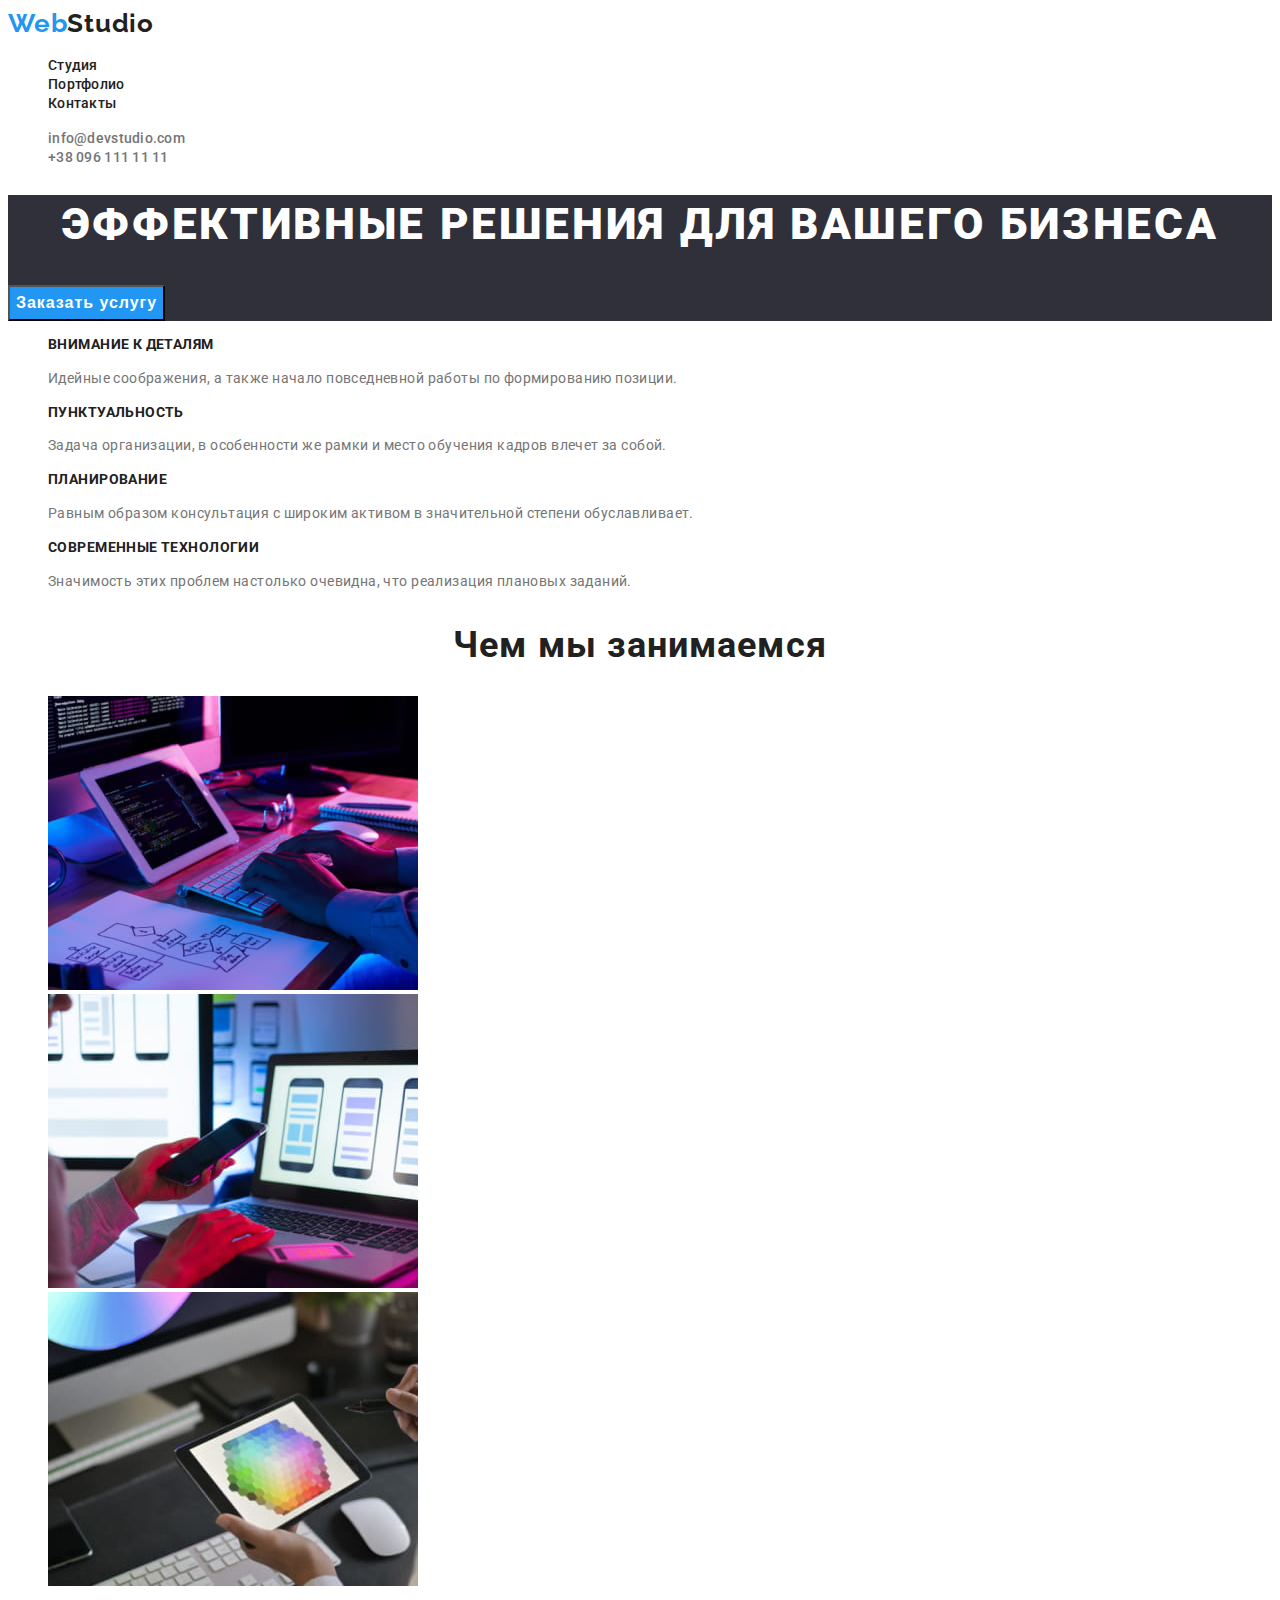
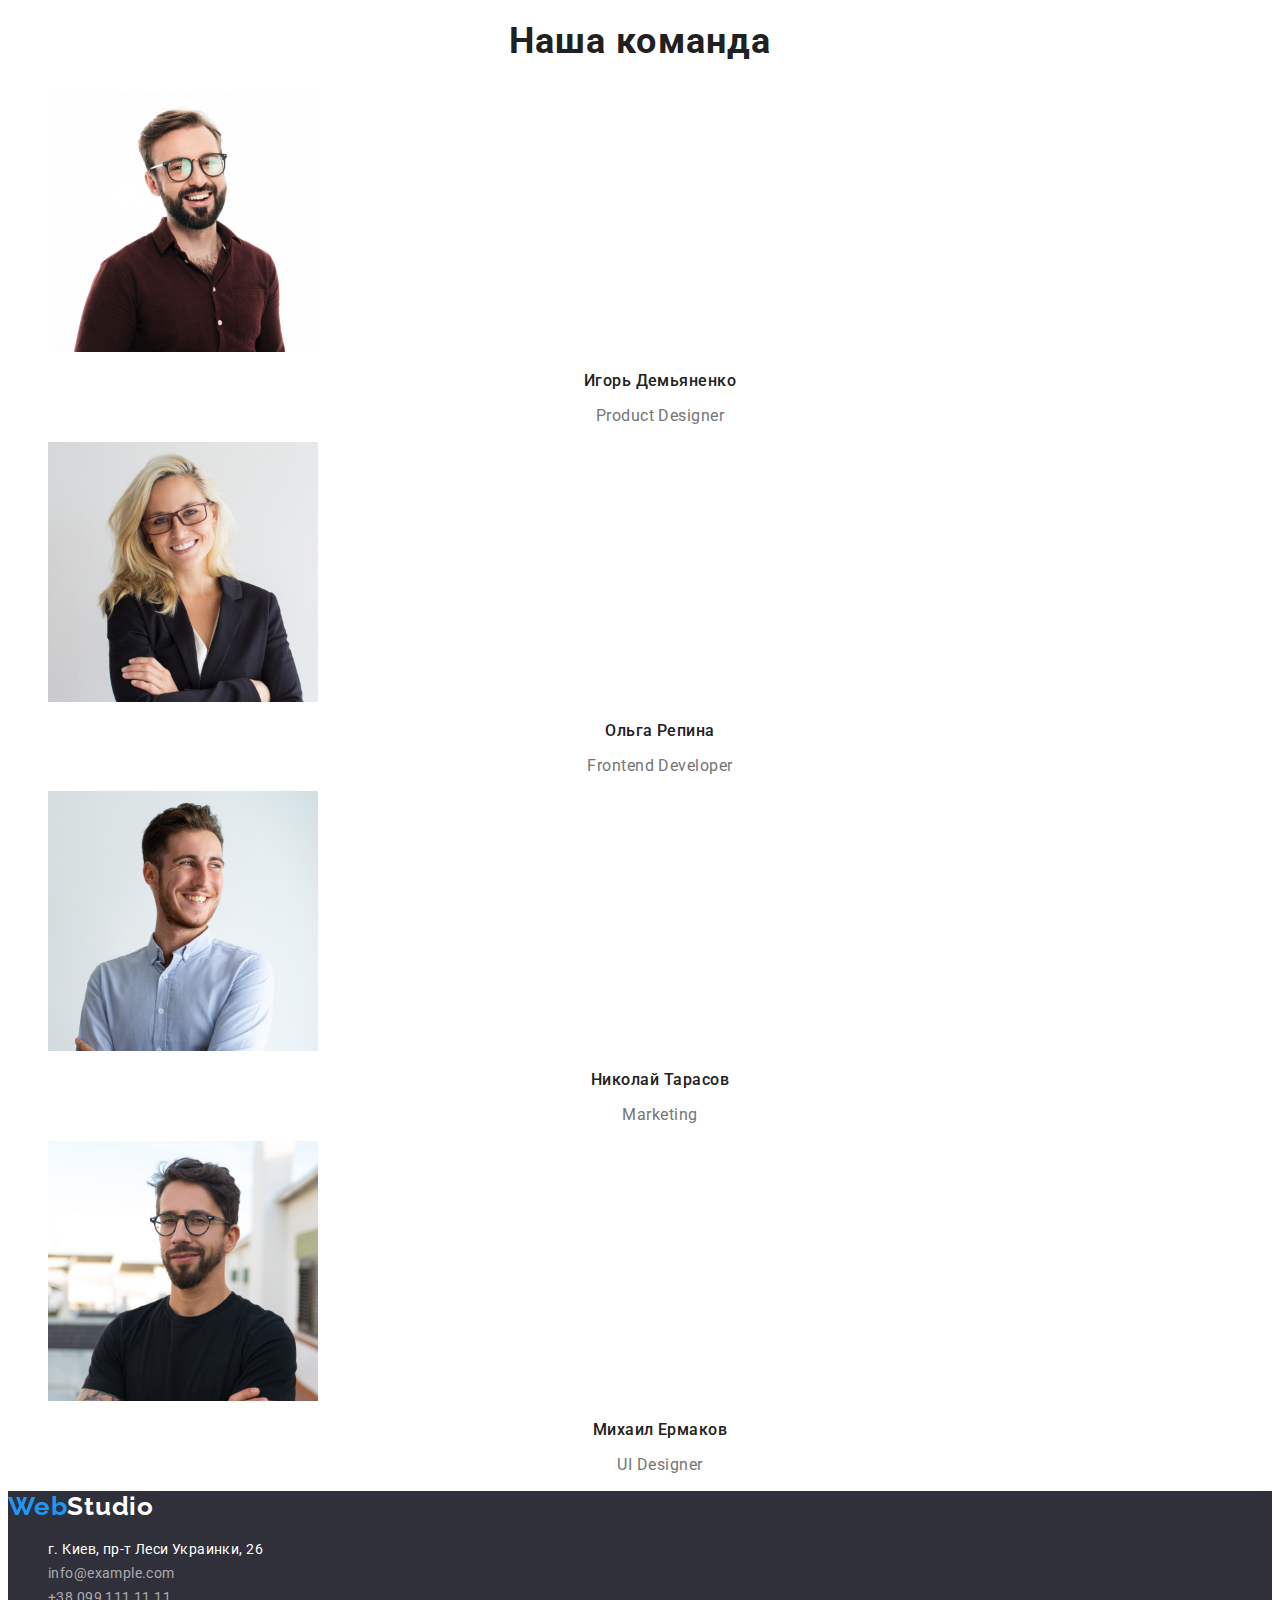
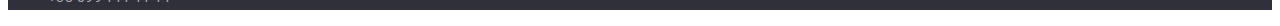
==== index.html @ be004ee1 "files from 02 copied" ====
<!DOCTYPE html>
<html lang="ru">
<head>
    <meta charset="UTF-8">
    <meta http-equiv="X-UA-Compatible" content="IE=edge">
    <meta name="viewport" content="width=device-width, initial-scale=1.0">
    <title>Document</title>
    <link rel="stylesheet" href="./css/styles.css">
    <link rel="preconnect" href="https://fonts.googleapis.com">
    <link rel="preconnect" href="https://fonts.gstatic.com" crossorigin>
    <link
        href="https://fonts.googleapis.com/css2?family=Raleway:wght@700&family=Roboto:wght@400;500;700;900&family=Tangerine:wght@700&display=swap"
        rel="stylesheet">
</head>
<body>
    <header class="header-style">
        <nav>
            <a class="logo link" href=""><span class="logo-blue">Web</span>Studio</a>
        <ul class="menu list">
            <li><a class="link menu-item" href="./index.html">Студия</a></li>
            <li><a class="link menu-item" href="./portfolio.html">Портфолио</a></li>
            <li><a class="link menu-item" href="">Контакты</a></li>
        </ul>
        </nav>
        <ul class="list contacts">
            <li>
            <a class="link contacts-item" href="mailto:info@devstudio.com">info@devstudio.com</a>
            </li>
            <li>
            <a class="link contacts-item" href="tel:380961111111">+38 096 111 11 11</a>
            </li>
        </ul>
    
    </header>
    <main>
        <section class="hero">
            <h1 class="title hero-title">Эффективные решения для вашего бизнеса</h1>
            <button class="button" type="button">Заказать услугу</button>
        </section>
        <section class="benefits">
        <h2 hidden>Наши особенности</h2>
        <ul class="list benefits-list">
            <li class="benefits-item"> 
                <p class="benefits-text-title">Внимание к деталям</p>
                <p class="benefits-item-text">Идейные соображения, а также начало повседневной работы по формированию позиции.</p>
            </li>
            <li class="benefits-item">   
                <p class="benefits-text-title">Пунктуальность</p>
                <p class="benefits-item-text">Задача организации, в особенности же рамки и место обучения кадров влечет за собой.</p>
            </li>
            <li class="benefits-item">
                <p class="benefits-text-title">Планирование</p>
                <p class="benefits-item-text">Равным образом консультация с широким активом в значительной степени обуславливает.</p>
            </li>
            <li class="benefits-item">
                <p class="benefits-text-title">Современные технологии</p>
                <p class="benefits-item-text">Значимость этих проблем настолько очевидна, что реализация плановых заданий.</p>
            </li>
        </ul>
        </section>
        <section class="what-we-do">
            <h2 class="title what-we-do-title">Чем мы занимаемся</h2>
            <ul class="what-we-do-list list">
                <li class="what-we-do-item">
                    <img src="./images/box1.jpg" alt="печать на клавиатуре" width="370" height="294"></li>
                <li class="what-we-do-item">
                    <img src="./images/box2.jpg" alt="просмотр интерфейса телефонов" width="370" height="294">
                </li>
                <li class="what-we-do-item">
                    <img src="./images/box3.jpg" alt="палитра цветов" width="370" height="294">
                </li>
            </ul>
        </section>
        <section class="our-team">
            <h2 class="title our-team-title">Наша команда</h2>
            <ul class="our-team-list list">
                <li class="our-team-item">
                    <img src="./images/teammember1.jpg" alt="фото Игоря Демьяненко" width="270" height="260">
                    <h3 class="title our-team-name">Игорь Демьяненко</h3>
                    <p class="our-team-text" lang="en">Product Designer</p>
                </li>
                <li class="our-team-item">
                <img src="./images/teammember2.jpg" alt="фото Ольги Репиной" width="270" height="260">
                <h3 class="title our-team-name">Ольга Репина</h3>
                <p class="our-team-text" lang="en">Frontend Developer</p>
            </li>
                <li class="our-team-item">
                    <img src="./images/teammember3.jpg" alt="фото Николая Тарасова" width="270" height="260">
                    <h3 class="title our-team-name">Николай Тарасов</h3>
                    <p class="our-team-text" lang="en">Marketing</p>
            </li>
                <li class="our-team-item">
                    <img src="./images/teammember4.jpg" alt="фото Михаила Ермакова" width="270" height="260">
                    <h3 class="title our-team-name">Михаил Ермаков</h3>
                    <p class="our-team-text" lang="en">UI Designer</p>
                </li>
            </ul>
        </section>
        <footer class="footer-style">
                <a class="logo link" href=""><span class="logo-blue">Web</span></span><span class="logo-white">Studio</span></a>
            <address>
                <ul class="address-list list">
                    <li class="address-address">
                        <a class="link" href="https://goo.gl/maps/FMJH3Uk64QD2wsx58" target="_blank" rel="noopener noreferrer">г. Киев, пр-т Леси Украинки, 26</a>
                    </li>
                    <li class="address-item">
                        <a class="link address-link" href="mailto:info@example.com">info@example.com</a>
                    </li>
                    <li class="address-item">
                        <a class="link address-link" href="tel:+380991111111">+38 099 111 11 11</a>
                    </li>
                </ul>
            </address>
        </footer>
    </main>
</body>
</html>
---- css/styles.css ----
:root {
  --main-color: #757575;
  --title-color: #212121;
  --accent-color: #2196f3;
  --background-color: #2f303a;
}

body {
  font-family: Roboto, sans-serif;
  color: #757575;
}
.link {
  text-decoration: none;
  font-style: normal;
}
.list {
  list-style: none;
}

.title {
  color: var(--title-color);
  font-weight: 700;
  font-size: 36px;
  line-height: 1.17;
  text-align: center;
  letter-spacing: 0.03em;
}
/* HEADER */
.logo {
  letter-spacing: 0.03em;
  font-family: Raleway, sans-serif;
  color: var(--title-color);
  font-weight: bold;
  font-size: 26px;
  line-height: 1.19;
}

.logo-blue {
  color: var(--accent-color);
}

.menu-item {
  color: #212121;
  font-weight: 500;
  font-size: 14px;
  line-height: 1.14;
  letter-spacing: 0.02em;
  cursor: pointer;
}
.menu-item:hover,
.menu-item:focus {
  color: var(--accent-color);
}

.contacts-item {
  color: var(--main-color);
  font-weight: 500;
  font-size: 14px;
  line-height: 1.14;
  letter-spacing: 0.02em;
  cursor: pointer;
}
.contacts-item:hover,
.contacts-item:focus {
  color: var(--accent-color);
}
/* FIRST PAGE */
/*HERO SECTION*/
.hero {
  background-color: var(--background-color);
}
.hero-title {
  color: #ffffff;
  font-weight: 900;
  font-size: 44px;
  line-height: 1.36;
  text-align: center;
  letter-spacing: 0.06em;
  text-transform: uppercase;
}
.button {
  font-weight: 700;
  font-size: 16px;
  line-height: 1.87;
  display: flex;
  align-items: center;
  text-align: center;
  letter-spacing: 0.06em;
  color: #ffffff;
  background-color: var(--accent-color);
  cursor: pointer;
}
/* BENEFITS */
.benefits-text-title {
  color: var(--title-color);
  font-weight: 700;
  font-size: 14px;
  line-height: 1.14;
  letter-spacing: 0.03em;
  text-transform: uppercase;
}
.benefits-item-text {
  font-size: 14px;
  line-height: 1.71;
  letter-spacing: 0.03em;
}
/* WHAT ARE WE DOING */

/* OUR TEAM */
.our-team-name {
  font-weight: 500;
  font-size: 16px;
  line-height: 1.18;
  text-align: center;
  letter-spacing: 0.03em;
  color: var(--title-color);
}
.our-team-text {
  font-size: 16px;
  line-height: 1.18;
  text-align: center;
  letter-spacing: 0.03em;
}
/* FOOTER */
.footer-style {
  background-color: var(--background-color);
}
.logo-white {
  color: white;
}

.address-address > .link {
  font-size: 14px;
  line-height: 1.71;
  letter-spacing: 0.03em;
  color: #ffffff;
}
.address-link {
  font-size: 14px;
  line-height: 1.71;
  letter-spacing: 0.03em;
  color: rgba(255, 255, 255, 0.6);
}

/* SECOND PAGE */
/* PORTFOLIO SECTION */
.portfolio-button {
  background-color: #f5f4fa;
  font-weight: 500;
  font-size: 16px;
  line-height: 1.62;
  text-align: center;
  letter-spacing: 0.03em;
  cursor: pointer;
  font-family: Roboto, sans-serif;
}
.portfolio-button:hover,
.portfolio-button:focus {
  color: white;
  background-color: var(--accent-color);
}
.portfolio-title {
  font-weight: 700;
  font-size: 18px;
  line-height: 2;
  letter-spacing: 0.06em;
  color: var(--title-color);
}
.portfolio-type {
  font-size: 16px;
  line-height: 1.87;
  letter-spacing: 0.03em;
}
.portfolio-type {
  color: var(--main-color);
}
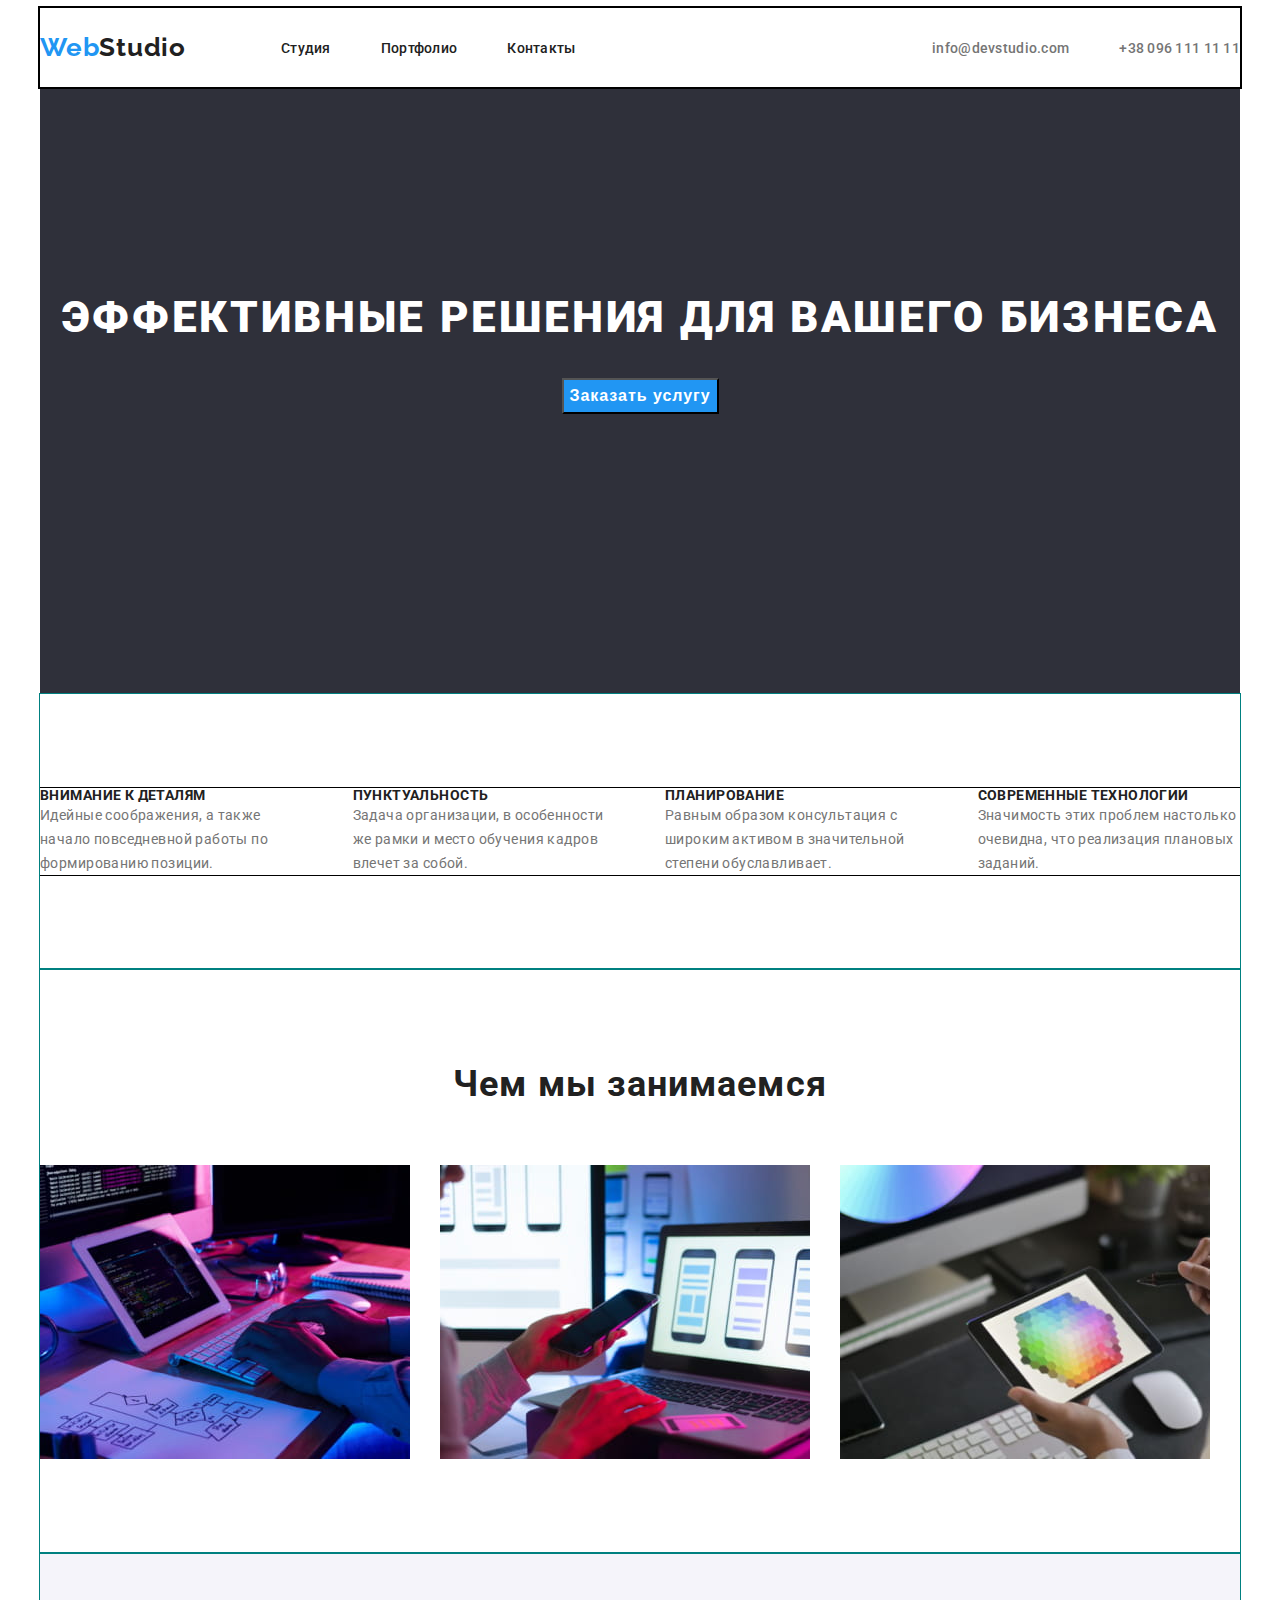
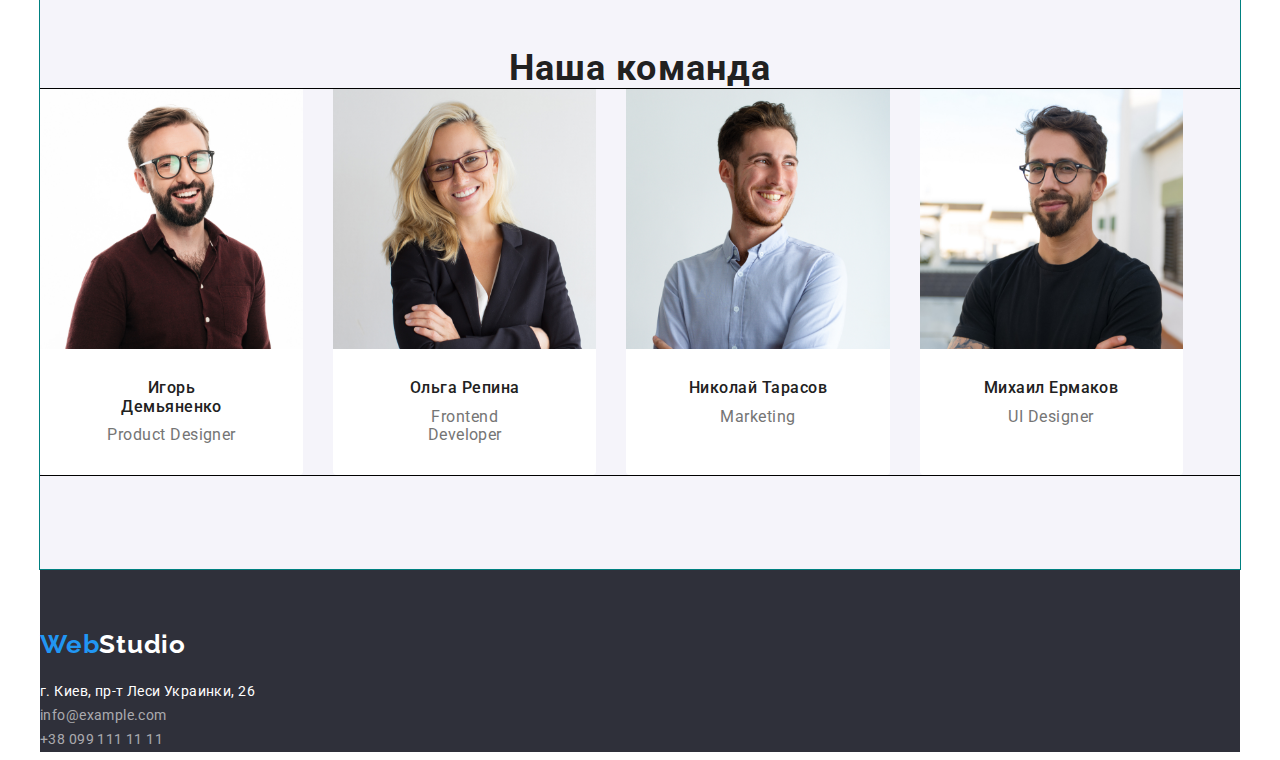
==== commit b56c038b: "First page styled" ====
--- a/index.html
+++ b/index.html
@@ -5,64 +5,79 @@
     <meta http-equiv="X-UA-Compatible" content="IE=edge">
     <meta name="viewport" content="width=device-width, initial-scale=1.0">
     <title>Document</title>
-    <link rel="stylesheet" href="./css/styles.css">
     <link rel="preconnect" href="https://fonts.googleapis.com">
     <link rel="preconnect" href="https://fonts.gstatic.com" crossorigin>
     <link
         href="https://fonts.googleapis.com/css2?family=Raleway:wght@700&family=Roboto:wght@400;500;700;900&family=Tangerine:wght@700&display=swap"
         rel="stylesheet">
+            <link rel="stylesheet" href="https://cdnjs.cloudflare.com/ajax/libs/modern-normalize/1.1.0/modern-normalize.min.css"
+                integrity="sha512-wpPYUAdjBVSE4KJnH1VR1HeZfpl1ub8YT/NKx4PuQ5NmX2tKuGu6U/JRp5y+Y8XG2tV+wKQpNHVUX03MfMFn9Q=="
+                crossorigin="anonymous" referrerpolicy="no-referrer" />
+            <link rel="stylesheet" href="./css/styles.css">
 </head>
 <body>
+    <div class="container">
     <header class="header-style">
-        <nav>
+        <div class="header-container">
+        <nav class="header-left">
             <a class="logo link" href=""><span class="logo-blue">Web</span>Studio</a>
-        <ul class="menu list">
-            <li><a class="link menu-item" href="./index.html">Студия</a></li>
-            <li><a class="link menu-item" href="./portfolio.html">Портфолио</a></li>
-            <li><a class="link menu-item" href="">Контакты</a></li>
-        </ul>
+            <ul class="menu list">
+                <li><a class="link menu-item" href="./index.html">Студия</a></li>
+                <li><a class="link menu-item" href="./portfolio.html">Портфолио</a></li>
+                <li><a class="link menu-item" href="">Контакты</a></li>
+            </ul>
         </nav>
         <ul class="list contacts">
             <li>
-            <a class="link contacts-item" href="mailto:info@devstudio.com">info@devstudio.com</a>
+                <a class="link contacts-item" href="mailto:info@devstudio.com">info@devstudio.com</a>
             </li>
             <li>
-            <a class="link contacts-item" href="tel:380961111111">+38 096 111 11 11</a>
+                <a class="link contacts-item" href="tel:380961111111">+38 096 111 11 11</a>
             </li>
         </ul>
-    
+        </div>
     </header>
     <main>
         <section class="hero">
-            <h1 class="title hero-title">Эффективные решения для вашего бизнеса</h1>
-            <button class="button" type="button">Заказать услугу</button>
+                <h1 class="title hero-title">Эффективные решения для вашего бизнеса</h1>
+                <button class="button" type="button">Заказать услугу</button>
         </section>
-        <section class="benefits">
-        <h2 hidden>Наши особенности</h2>
-        <ul class="list benefits-list">
-            <li class="benefits-item"> 
-                <p class="benefits-text-title">Внимание к деталям</p>
-                <p class="benefits-item-text">Идейные соображения, а также начало повседневной работы по формированию позиции.</p>
-            </li>
-            <li class="benefits-item">   
-                <p class="benefits-text-title">Пунктуальность</p>
-                <p class="benefits-item-text">Задача организации, в особенности же рамки и место обучения кадров влечет за собой.</p>
-            </li>
-            <li class="benefits-item">
-                <p class="benefits-text-title">Планирование</p>
-                <p class="benefits-item-text">Равным образом консультация с широким активом в значительной степени обуславливает.</p>
-            </li>
-            <li class="benefits-item">
-                <p class="benefits-text-title">Современные технологии</p>
-                <p class="benefits-item-text">Значимость этих проблем настолько очевидна, что реализация плановых заданий.</p>
-            </li>
-        </ul>
+        <section class="benefits section">
+            <h2 hidden>Наши особенности</h2>
+            <div class="benefits-container">
+            <ul class="list benefits-list">
+                <li class="benefits-item">
+                    <p class="benefits-text-title">Внимание к деталям</p>
+                    <p class="benefits-item-text">Идейные соображения, а также начало повседневной работы по формированию
+                        позиции.</p>
+                </li>
+                <li class="benefits-item">
+                    <p class="benefits-text-title">Пунктуальность</p>
+                    <p class="benefits-item-text">Задача организации, в особенности же рамки и место обучения кадров влечет
+                        за собой.</p>
+                </li>
+                <li class="benefits-item">
+                    <p class="benefits-text-title">Планирование</p>
+                    <p class="benefits-item-text">Равным образом консультация с широким активом в значительной степени
+                        обуславливает.</p>
+                </li>
+                <li class="benefits-item">
+                    <p class="benefits-text-title">Современные технологии</p>
+                    <p class="benefits-item-text">Значимость этих проблем настолько очевидна, что реализация плановых
+                        заданий.</p>
+                </li>
+            </ul>
+            </div>
+            
+            
+
         </section>
-        <section class="what-we-do">
+        <section class="what-we-do section">
             <h2 class="title what-we-do-title">Чем мы занимаемся</h2>
             <ul class="what-we-do-list list">
                 <li class="what-we-do-item">
-                    <img src="./images/box1.jpg" alt="печать на клавиатуре" width="370" height="294"></li>
+                    <img src="./images/box1.jpg" alt="печать на клавиатуре" width="370" height="294">
+                </li>
                 <li class="what-we-do-item">
                     <img src="./images/box2.jpg" alt="просмотр интерфейса телефонов" width="370" height="294">
                 </li>
@@ -71,37 +86,53 @@
                 </li>
             </ul>
         </section>
-        <section class="our-team">
+        <section class="our-team section">
             <h2 class="title our-team-title">Наша команда</h2>
-            <ul class="our-team-list list">
-                <li class="our-team-item">
-                    <img src="./images/teammember1.jpg" alt="фото Игоря Демьяненко" width="270" height="260">
-                    <h3 class="title our-team-name">Игорь Демьяненко</h3>
-                    <p class="our-team-text" lang="en">Product Designer</p>
-                </li>
-                <li class="our-team-item">
-                <img src="./images/teammember2.jpg" alt="фото Ольги Репиной" width="270" height="260">
-                <h3 class="title our-team-name">Ольга Репина</h3>
-                <p class="our-team-text" lang="en">Frontend Developer</p>
-            </li>
-                <li class="our-team-item">
-                    <img src="./images/teammember3.jpg" alt="фото Николая Тарасова" width="270" height="260">
-                    <h3 class="title our-team-name">Николай Тарасов</h3>
-                    <p class="our-team-text" lang="en">Marketing</p>
-            </li>
-                <li class="our-team-item">
-                    <img src="./images/teammember4.jpg" alt="фото Михаила Ермакова" width="270" height="260">
-                    <h3 class="title our-team-name">Михаил Ермаков</h3>
-                    <p class="our-team-text" lang="en">UI Designer</p>
-                </li>
-            </ul>
+            <div class="our-team-container">
+                <ul class="our-team-list list">
+                    <li class="our-team-item">
+                        <img src="./images/teammember1.jpg" alt="фото Игоря Демьяненко" width="270" height="260">
+                        <div class="our-team-description">
+                            <h3 class="title our-team-name">Игорь Демьяненко</h3>
+                            <p class="our-team-text" lang="en">Product Designer</p>
+                        </div>
+                    </li>
+
+                    <li class="our-team-item">
+                        <img src="./images/teammember2.jpg" alt="фото Ольги Репиной" width="270" height="260">
+                        <div class="our-team-description">
+                            <h3 class="title our-team-name">Ольга Репина</h3>
+                            <p class="our-team-text" lang="en">Frontend Developer</p>
+                        </div>
+                    </li>
+
+                    <li class="our-team-item">
+                        <img src="./images/teammember3.jpg" alt="фото Николая Тарасова" width="270" height="260">
+                        <div class="our-team-description">
+                            <h3 class="title our-team-name">Николай Тарасов</h3>
+                            <p class="our-team-text" lang="en">Marketing</p>
+                        </div>
+                    </li>
+
+                    <li class="our-team-item">
+                        <img src="./images/teammember4.jpg" alt="фото Михаила Ермакова" width="270" height="260">
+                        <div class="our-team-description">
+                            <h3 class="title our-team-name">Михаил Ермаков</h3>
+                            <p class="our-team-text" lang="en">UI Designer</p>
+                        </div>
+                    </li>
+                </ul>
+            </div>
         </section>
         <footer class="footer-style">
+            <div class="footer-logo">
                 <a class="logo link" href=""><span class="logo-blue">Web</span></span><span class="logo-white">Studio</span></a>
+            </div>
             <address>
                 <ul class="address-list list">
                     <li class="address-address">
-                        <a class="link" href="https://goo.gl/maps/FMJH3Uk64QD2wsx58" target="_blank" rel="noopener noreferrer">г. Киев, пр-т Леси Украинки, 26</a>
+                        <a class="link" href="https://goo.gl/maps/FMJH3Uk64QD2wsx58" target="_blank"
+                            rel="noopener noreferrer">г. Киев, пр-т Леси Украинки, 26</a>
                     </li>
                     <li class="address-item">
                         <a class="link address-link" href="mailto:info@example.com">info@example.com</a>
@@ -113,5 +144,6 @@
             </address>
         </footer>
     </main>
+    </div>
 </body>
 </html>--- a/css/styles.css
+++ b/css/styles.css
@@ -9,6 +9,32 @@
   font-family: Roboto, sans-serif;
   color: #757575;
 }
+p,
+h1,
+h2,
+h3,
+h4,
+h5,
+h6 {
+  margin-top: 0px;
+  margin-bottom: 0;
+}
+ul {
+  margin-top: 0;
+  margin-bottom: 0;
+  padding-left: 0;
+}
+img {
+  display: block;
+  max-width: 100%;
+}
+.container {
+  width: 1200px;
+  padding-left: 15px;
+  padding-right: 15px;
+  margin: 0 auto;
+}
+
 .link {
   text-decoration: none;
   font-style: normal;
@@ -25,7 +51,27 @@
   text-align: center;
   letter-spacing: 0.03em;
 }
+
+.section {
+  padding-top: 94px;
+  padding-bottom: 94px;
+  outline: 1px solid teal;
+}
+
 /* HEADER */
+.header-style {
+  border-bottom: 1px solid #ececec;
+}
+.header-container {
+  display: flex;
+  outline: 2px solid #000;
+}
+.header-left {
+  display: flex;
+  align-items: center;
+  padding-top: 24px;
+  padding-bottom: 24px;
+}
 .logo {
   letter-spacing: 0.03em;
   font-family: Raleway, sans-serif;
@@ -38,6 +84,14 @@
 .logo-blue {
   color: var(--accent-color);
 }
+.menu {
+  display: flex;
+  margin-left: 95px;
+}
+
+.menu li:not(:first-child) {
+  margin-left: 50px;
+}
 
 .menu-item {
   color: #212121;
@@ -47,10 +101,19 @@
   letter-spacing: 0.02em;
   cursor: pointer;
 }
+
 .menu-item:hover,
 .menu-item:focus {
   color: var(--accent-color);
 }
+.contacts {
+  display: flex;
+  align-items: center;
+  margin-left: auto;
+}
+.contacts li:not(:first-child) {
+  margin-left: 50px;
+}
 
 .contacts-item {
   color: var(--main-color);
@@ -64,10 +127,39 @@
 .contacts-item:focus {
   color: var(--accent-color);
 }
-/* FIRST PAGE */
-/*HERO SECTION*/
+/* -------------FOOTER----------- */
+.footer-style {
+  background-color: var(--background-color);
+}
+.footer-logo {
+  padding-top: 60px;
+}
+.logo-white {
+  color: white;
+}
+.address-list {
+  margin-top: 20px;
+}
+
+.address-address > .link {
+  font-size: 14px;
+  line-height: 1.71;
+  letter-spacing: 0.03em;
+  color: #ffffff;
+}
+.address-link {
+  font-size: 14px;
+  line-height: 1.71;
+  letter-spacing: 0.03em;
+  color: rgba(255, 255, 255, 0.6);
+}
+/* ---------FIRST PAGE-------- */
+
+/*----------HERO SECTION-----------*/
 .hero {
   background-color: var(--background-color);
+  padding-top: 200px;
+  padding-bottom: 280px;
 }
 .hero-title {
   color: #ffffff;
@@ -79,6 +171,10 @@
   text-transform: uppercase;
 }
 .button {
+  display: block;
+  margin-top: 30px;
+  margin-left: auto;
+  margin-right: auto;
   font-weight: 700;
   font-size: 16px;
   line-height: 1.87;
@@ -90,7 +186,21 @@
   background-color: var(--accent-color);
   cursor: pointer;
 }
-/* BENEFITS */
+
+/* -------BENEFITS------------ */
+
+.benefits-container {
+  outline: 1px solid black;
+}
+.benefits-list {
+  display: flex;
+}
+.benefits-item {
+  flex-basis: calc(100% / 4);
+}
+.benefits-item:not(:first-child) {
+  margin-left: 50px;
+}
 .benefits-text-title {
   color: var(--title-color);
   font-weight: 700;
@@ -104,9 +214,48 @@
   line-height: 1.71;
   letter-spacing: 0.03em;
 }
-/* WHAT ARE WE DOING */
-
-/* OUR TEAM */
+/* ---------WHAT ARE WE DOING----------- */
+.what-we-do-title {
+  margin-bottom: 59px;
+}
+
+.what-we-do-list {
+  display: flex;
+  flex-basis: calc(100% / 3 - 30px);
+}
+.what-we-do-item img {
+  display: block;
+  max-width: 100%;
+  height: auto;
+}
+.what-we-do-item:not(:nth-child(3n + 1)) {
+  margin-left: 30px;
+}
+
+/* -----------OUR TEAM--------- */
+.our-team {
+  background-color: #f5f4fa;
+}
+.our-team-container {
+  display: flex;
+  outline: 1px solid black;
+}
+.our-team-list {
+  display: flex;
+}
+
+.our-team-item {
+  flex-basis: calc(100% / 4 - 30px);
+
+  background-color: white;
+  border-radius: 0px 0px 4px 4px;
+}
+.our-team-item:not(:first-child) {
+  margin-left: 30px;
+}
+.our-team-description {
+  padding: 30px 60px;
+}
 .our-team-name {
   font-weight: 500;
   font-size: 16px;
@@ -120,26 +269,7 @@
   line-height: 1.18;
   text-align: center;
   letter-spacing: 0.03em;
-}
-/* FOOTER */
-.footer-style {
-  background-color: var(--background-color);
-}
-.logo-white {
-  color: white;
-}
-
-.address-address > .link {
-  font-size: 14px;
-  line-height: 1.71;
-  letter-spacing: 0.03em;
-  color: #ffffff;
-}
-.address-link {
-  font-size: 14px;
-  line-height: 1.71;
-  letter-spacing: 0.03em;
-  color: rgba(255, 255, 255, 0.6);
+  margin-top: 10px;
 }
 
 /* SECOND PAGE */
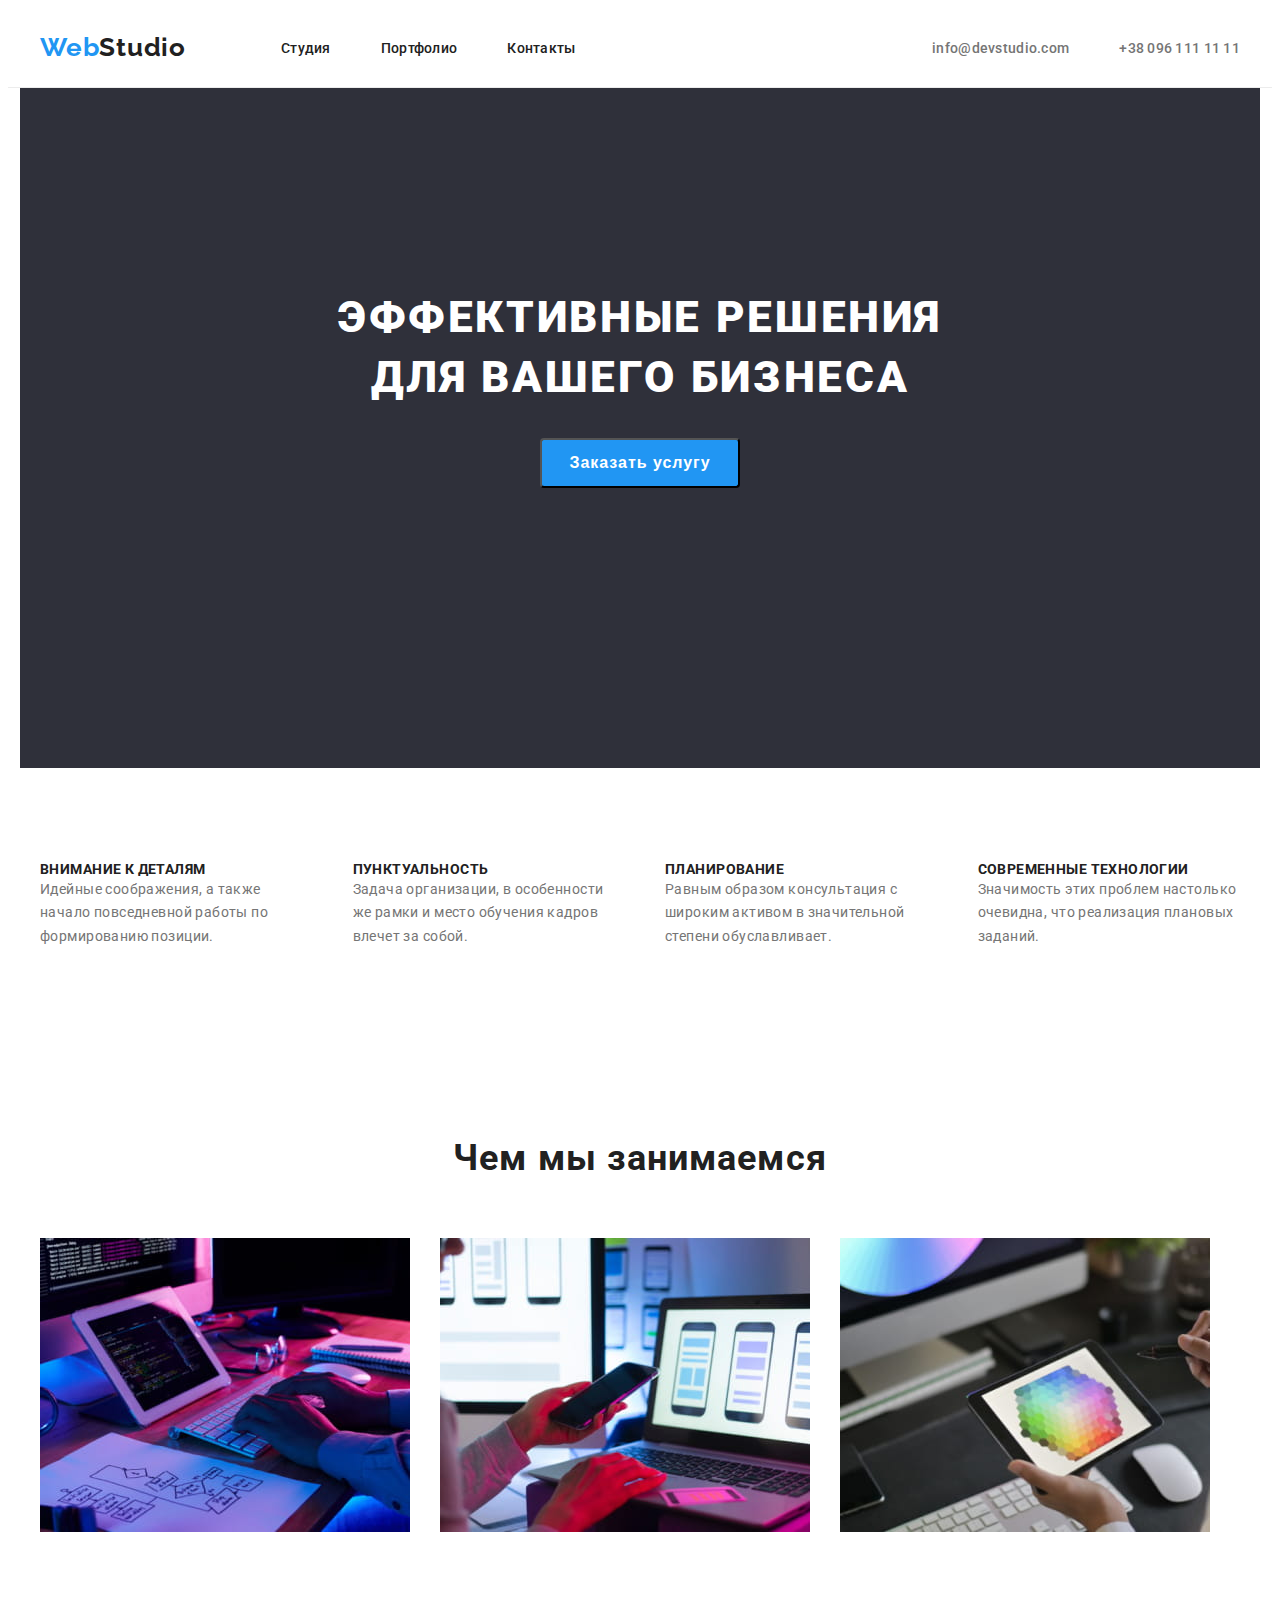
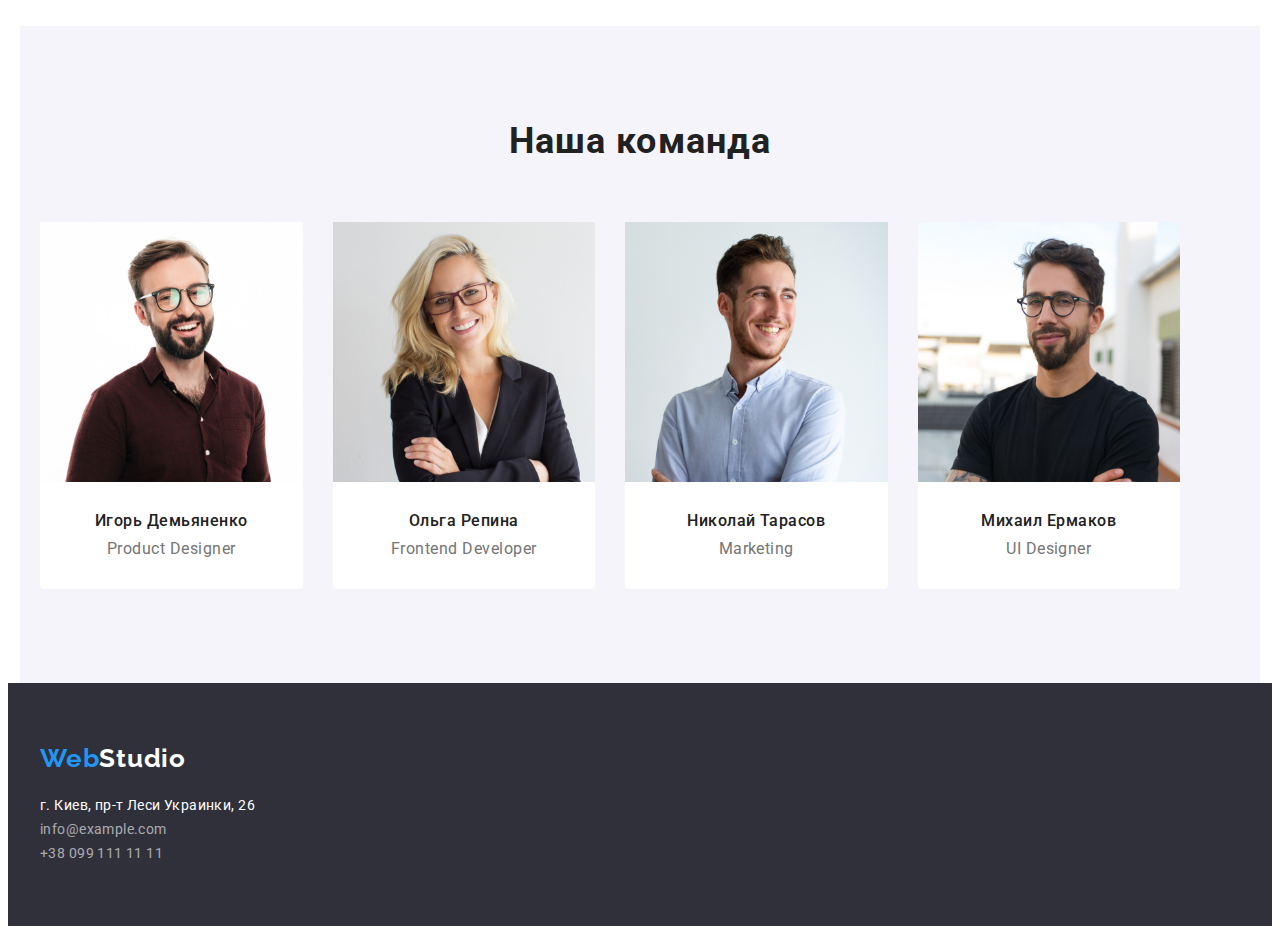
==== commit 0bac6c70: "containers fixed" ====
--- a/index.html
+++ b/index.html
@@ -16,9 +16,8 @@
             <link rel="stylesheet" href="./css/styles.css">
 </head>
 <body>
-    <div class="container">
     <header class="header-style">
-        <div class="header-container">
+        <div class="container header-container">
         <nav class="header-left">
             <a class="logo link" href=""><span class="logo-blue">Web</span>Studio</a>
             <ul class="menu list">
@@ -38,11 +37,11 @@
         </div>
     </header>
     <main>
-        <section class="hero">
+        <section class="hero container">
                 <h1 class="title hero-title">Эффективные решения для вашего бизнеса</h1>
                 <button class="button" type="button">Заказать услугу</button>
         </section>
-        <section class="benefits section">
+        <section class="benefits section container">
             <h2 hidden>Наши особенности</h2>
             <div class="benefits-container">
             <ul class="list benefits-list">
@@ -72,7 +71,7 @@
             
 
         </section>
-        <section class="what-we-do section">
+        <section class="what-we-do section container">
             <h2 class="title what-we-do-title">Чем мы занимаемся</h2>
             <ul class="what-we-do-list list">
                 <li class="what-we-do-item">
@@ -86,7 +85,7 @@
                 </li>
             </ul>
         </section>
-        <section class="our-team section">
+        <section class="our-team section container">
             <h2 class="title our-team-title">Наша команда</h2>
             <div class="our-team-container">
                 <ul class="our-team-list list">
@@ -119,31 +118,31 @@
                         <div class="our-team-description">
                             <h3 class="title our-team-name">Михаил Ермаков</h3>
                             <p class="our-team-text" lang="en">UI Designer</p>
-                        </div>
-                    </li>
+                            </div>
                 </ul>
             </div>
         </section>
         <footer class="footer-style">
-            <div class="footer-logo">
-                <a class="logo link" href=""><span class="logo-blue">Web</span></span><span class="logo-white">Studio</span></a>
+            <div class="container">
+                <div class="footer-logo">
+                    <a class="logo link" href=""><span class="logo-blue">Web</span></span><span class="logo-white">Studio</span></a>
+                </div>
+                <address>
+                    <ul class="address-list list">
+                        <li class="address-address">
+                            <a class="link" href="https://goo.gl/maps/FMJH3Uk64QD2wsx58" target="_blank" rel="noopener noreferrer">г.
+                                Киев, пр-т Леси Украинки, 26</a>
+                        </li>
+                        <li class="address-item">
+                            <a class="link address-link" href="mailto:info@example.com">info@example.com</a>
+                        </li>
+                        <li class="address-item">
+                            <a class="link address-link" href="tel:+380991111111">+38 099 111 11 11</a>
+                        </li>
+                    </ul>
+                </address>
             </div>
-            <address>
-                <ul class="address-list list">
-                    <li class="address-address">
-                        <a class="link" href="https://goo.gl/maps/FMJH3Uk64QD2wsx58" target="_blank"
-                            rel="noopener noreferrer">г. Киев, пр-т Леси Украинки, 26</a>
-                    </li>
-                    <li class="address-item">
-                        <a class="link address-link" href="mailto:info@example.com">info@example.com</a>
-                    </li>
-                    <li class="address-item">
-                        <a class="link address-link" href="tel:+380991111111">+38 099 111 11 11</a>
-                    </li>
-                </ul>
-            </address>
         </footer>
     </main>
-    </div>
 </body>
 </html>--- a/css/styles.css
+++ b/css/styles.css
@@ -3,6 +3,7 @@
   --title-color: #212121;
   --accent-color: #2196f3;
   --background-color: #2f303a;
+  --border-color: 1px solid #ececec;
 }
 
 body {
@@ -28,10 +29,20 @@
   display: block;
   max-width: 100%;
 }
+.visually-hidden {
+  position: absolute;
+  width: 1px;
+  height: 1px;
+  margin: -1px;
+  padding: 0;
+  overflow: hidden;
+  border: 0;
+  clip: rect(0 0 0 0);
+}
 .container {
   width: 1200px;
-  padding-left: 15px;
-  padding-right: 15px;
+  padding-left: 20px;
+  padding-right: 20px;
   margin: 0 auto;
 }
 
@@ -55,7 +66,7 @@
 .section {
   padding-top: 94px;
   padding-bottom: 94px;
-  outline: 1px solid teal;
+  /* outline: 1px solid teal; */
 }
 
 /* HEADER */
@@ -64,7 +75,7 @@
 }
 .header-container {
   display: flex;
-  outline: 2px solid #000;
+  /* outline: 2px solid #000; */
 }
 .header-left {
   display: flex;
@@ -130,6 +141,8 @@
 /* -------------FOOTER----------- */
 .footer-style {
   background-color: var(--background-color);
+  border-top: 60px;
+  padding-bottom: 60px;
 }
 .footer-logo {
   padding-top: 60px;
@@ -166,9 +179,11 @@
   font-weight: 900;
   font-size: 44px;
   line-height: 1.36;
-  text-align: center;
   letter-spacing: 0.06em;
   text-transform: uppercase;
+  width: 696px;
+  margin-left: auto;
+  margin-right: auto;
 }
 .button {
   display: block;
@@ -178,9 +193,10 @@
   font-weight: 700;
   font-size: 16px;
   line-height: 1.87;
-  display: flex;
-  align-items: center;
-  text-align: center;
+  text-align: center;
+  width: 200px;
+  height: 50px;
+  border-radius: 4px;
   letter-spacing: 0.06em;
   color: #ffffff;
   background-color: var(--accent-color);
@@ -189,9 +205,9 @@
 
 /* -------BENEFITS------------ */
 
-.benefits-container {
+/* .benefits-container {
   outline: 1px solid black;
-}
+} */
 .benefits-list {
   display: flex;
 }
@@ -236,9 +252,12 @@
 .our-team {
   background-color: #f5f4fa;
 }
+.our-team-title {
+  margin-bottom: 59px;
+}
 .our-team-container {
   display: flex;
-  outline: 1px solid black;
+  /* outline: 1px solid black; */
 }
 .our-team-list {
   display: flex;
@@ -246,7 +265,7 @@
 
 .our-team-item {
   flex-basis: calc(100% / 4 - 30px);
-
+  /* width: 25%; */
   background-color: white;
   border-radius: 0px 0px 4px 4px;
 }
@@ -254,7 +273,9 @@
   margin-left: 30px;
 }
 .our-team-description {
-  padding: 30px 60px;
+  padding-top: 30px;
+  padding-bottom: 30px;
+  align-items: center;
 }
 .our-team-name {
   font-weight: 500;
@@ -272,9 +293,20 @@
   margin-top: 10px;
 }
 
-/* SECOND PAGE */
+/* ---------SECOND PAGE -------------*/
 /* PORTFOLIO SECTION */
+
+.portfolio-nav-list {
+  display: flex;
+  justify-content: center;
+  margin-bottom: 50px;
+}
+
 .portfolio-button {
+  display: block;
+  margin-left: 8px;
+  padding: 6px 22px;
+  min-width: 73px;
   background-color: #f5f4fa;
   font-weight: 500;
   font-size: 16px;
@@ -283,6 +315,8 @@
   letter-spacing: 0.03em;
   cursor: pointer;
   font-family: Roboto, sans-serif;
+  border-radius: 4px;
+  border: none;
 }
 .portfolio-button:hover,
 .portfolio-button:focus {
@@ -290,6 +324,7 @@
   background-color: var(--accent-color);
 }
 .portfolio-title {
+  text-align: left;
   font-weight: 700;
   font-size: 18px;
   line-height: 2;
@@ -304,3 +339,29 @@
 .portfolio-type {
   color: var(--main-color);
 }
+.portfolio-list {
+  display: flex;
+  flex-wrap: wrap;
+  margin-left: -30px;
+  margin-bottom: -30px;
+}
+.portfolio-item {
+  flex-basis: calc(100% / 3 - 30px);
+  margin-left: 30px;
+  margin-bottom: 30px;
+  border: var(--border-color);
+}
+.portfolio-item img {
+  display: block;
+  max-width: 100%;
+  height: auto;
+}
+.portfolio-description {
+  padding-left: 24px;
+  padding-top: 30px;
+  padding-bottom: 30px;
+  text-align: left;
+}
+/* .portfolio-description > .portfolio-title {
+  text-align: left;
+} */
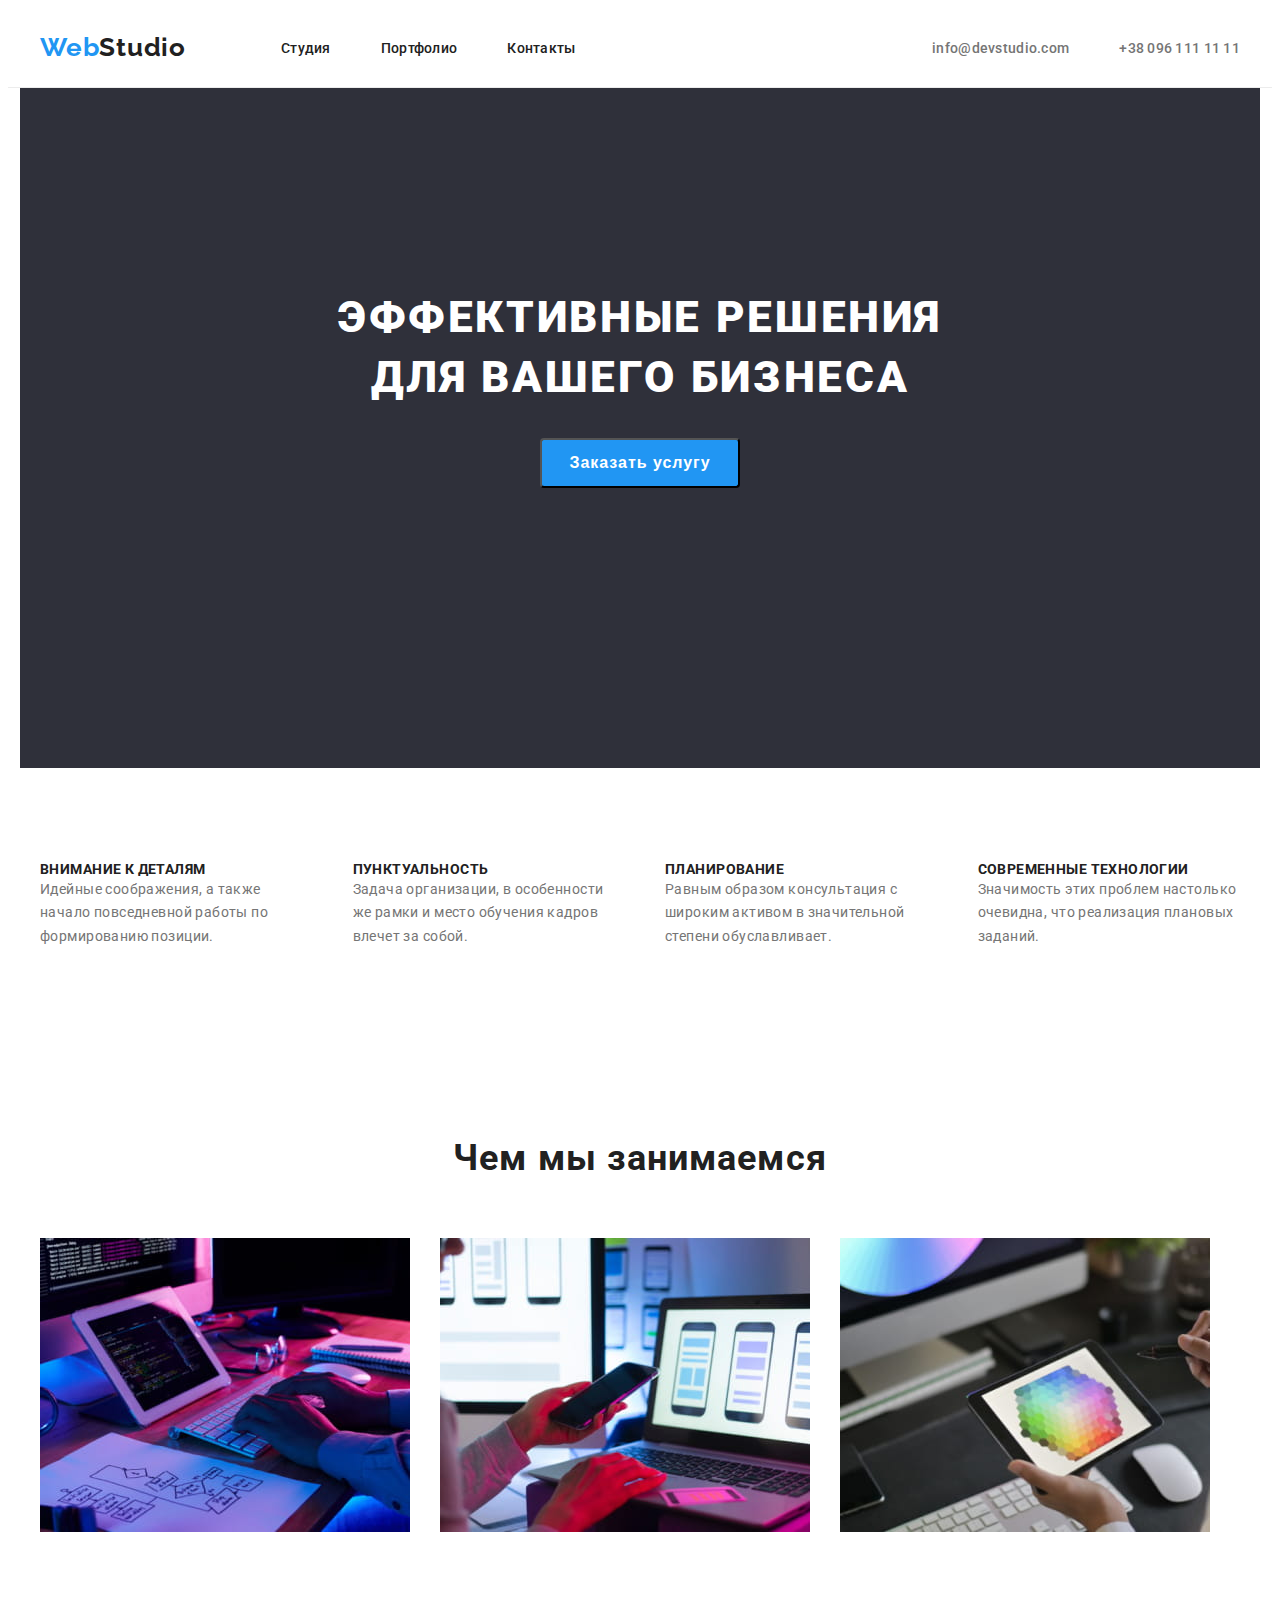
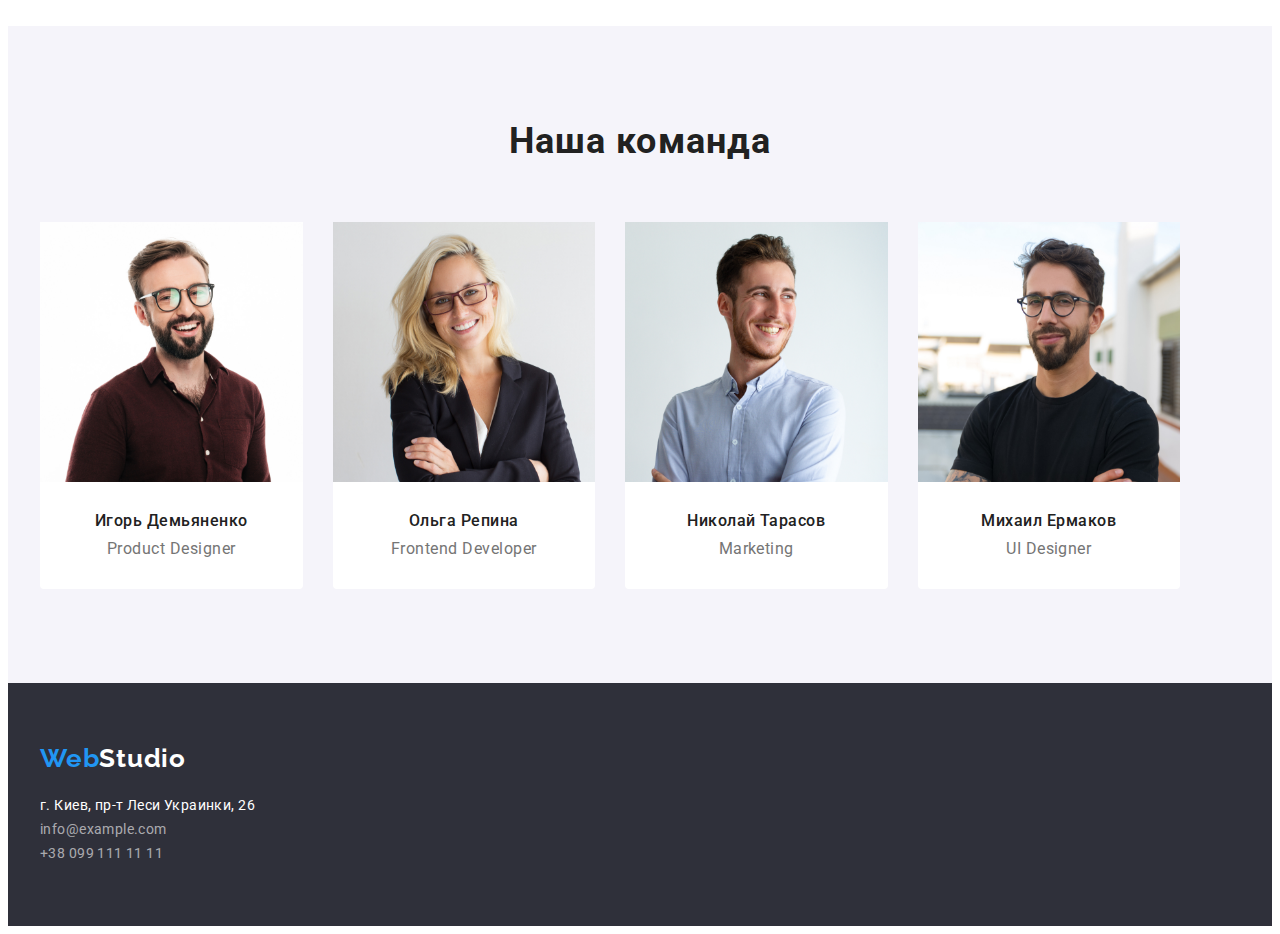
==== commit bd42b43a: "Update index.html" ====
--- a/index.html
+++ b/index.html
@@ -85,41 +85,43 @@
                 </li>
             </ul>
         </section>
-        <section class="our-team section container">
-            <h2 class="title our-team-title">Наша команда</h2>
-            <div class="our-team-container">
-                <ul class="our-team-list list">
-                    <li class="our-team-item">
-                        <img src="./images/teammember1.jpg" alt="фото Игоря Демьяненко" width="270" height="260">
-                        <div class="our-team-description">
-                            <h3 class="title our-team-name">Игорь Демьяненко</h3>
-                            <p class="our-team-text" lang="en">Product Designer</p>
-                        </div>
-                    </li>
+        <section class="our-team section">
+            <div class="container">
+                            <h2 class="title our-team-title">Наша команда</h2>
+                            <div class="our-team-container">
+                                <ul class="our-team-list list">
+                                    <li class="our-team-item">
+                                        <img src="./images/teammember1.jpg" alt="фото Игоря Демьяненко" width="270" height="260">
+                                        <div class="our-team-description">
+                                            <h3 class="title our-team-name">Игорь Демьяненко</h3>
+                                            <p class="our-team-text" lang="en">Product Designer</p>
+                                        </div>
+                                    </li>
+                            
+                                    <li class="our-team-item">
+                                        <img src="./images/teammember2.jpg" alt="фото Ольги Репиной" width="270" height="260">
+                                        <div class="our-team-description">
+                                            <h3 class="title our-team-name">Ольга Репина</h3>
+                                            <p class="our-team-text" lang="en">Frontend Developer</p>
+                                        </div>
+                                    </li>
+                            
+                                    <li class="our-team-item">
+                                        <img src="./images/teammember3.jpg" alt="фото Николая Тарасова" width="270" height="260">
+                                        <div class="our-team-description">
+                                            <h3 class="title our-team-name">Николай Тарасов</h3>
+                                            <p class="our-team-text" lang="en">Marketing</p>
+                                        </div>
+                                    </li>
+                            
+                                    <li class="our-team-item">
+                                        <img src="./images/teammember4.jpg" alt="фото Михаила Ермакова" width="270" height="260">
+                                        <div class="our-team-description">
+                                            <h3 class="title our-team-name">Михаил Ермаков</h3>
+                                            <p class="our-team-text" lang="en">UI Designer</p>
+                                        </div>
+                                </ul>
 
-                    <li class="our-team-item">
-                        <img src="./images/teammember2.jpg" alt="фото Ольги Репиной" width="270" height="260">
-                        <div class="our-team-description">
-                            <h3 class="title our-team-name">Ольга Репина</h3>
-                            <p class="our-team-text" lang="en">Frontend Developer</p>
-                        </div>
-                    </li>
-
-                    <li class="our-team-item">
-                        <img src="./images/teammember3.jpg" alt="фото Николая Тарасова" width="270" height="260">
-                        <div class="our-team-description">
-                            <h3 class="title our-team-name">Николай Тарасов</h3>
-                            <p class="our-team-text" lang="en">Marketing</p>
-                        </div>
-                    </li>
-
-                    <li class="our-team-item">
-                        <img src="./images/teammember4.jpg" alt="фото Михаила Ермакова" width="270" height="260">
-                        <div class="our-team-description">
-                            <h3 class="title our-team-name">Михаил Ермаков</h3>
-                            <p class="our-team-text" lang="en">UI Designer</p>
-                            </div>
-                </ul>
             </div>
         </section>
         <footer class="footer-style">
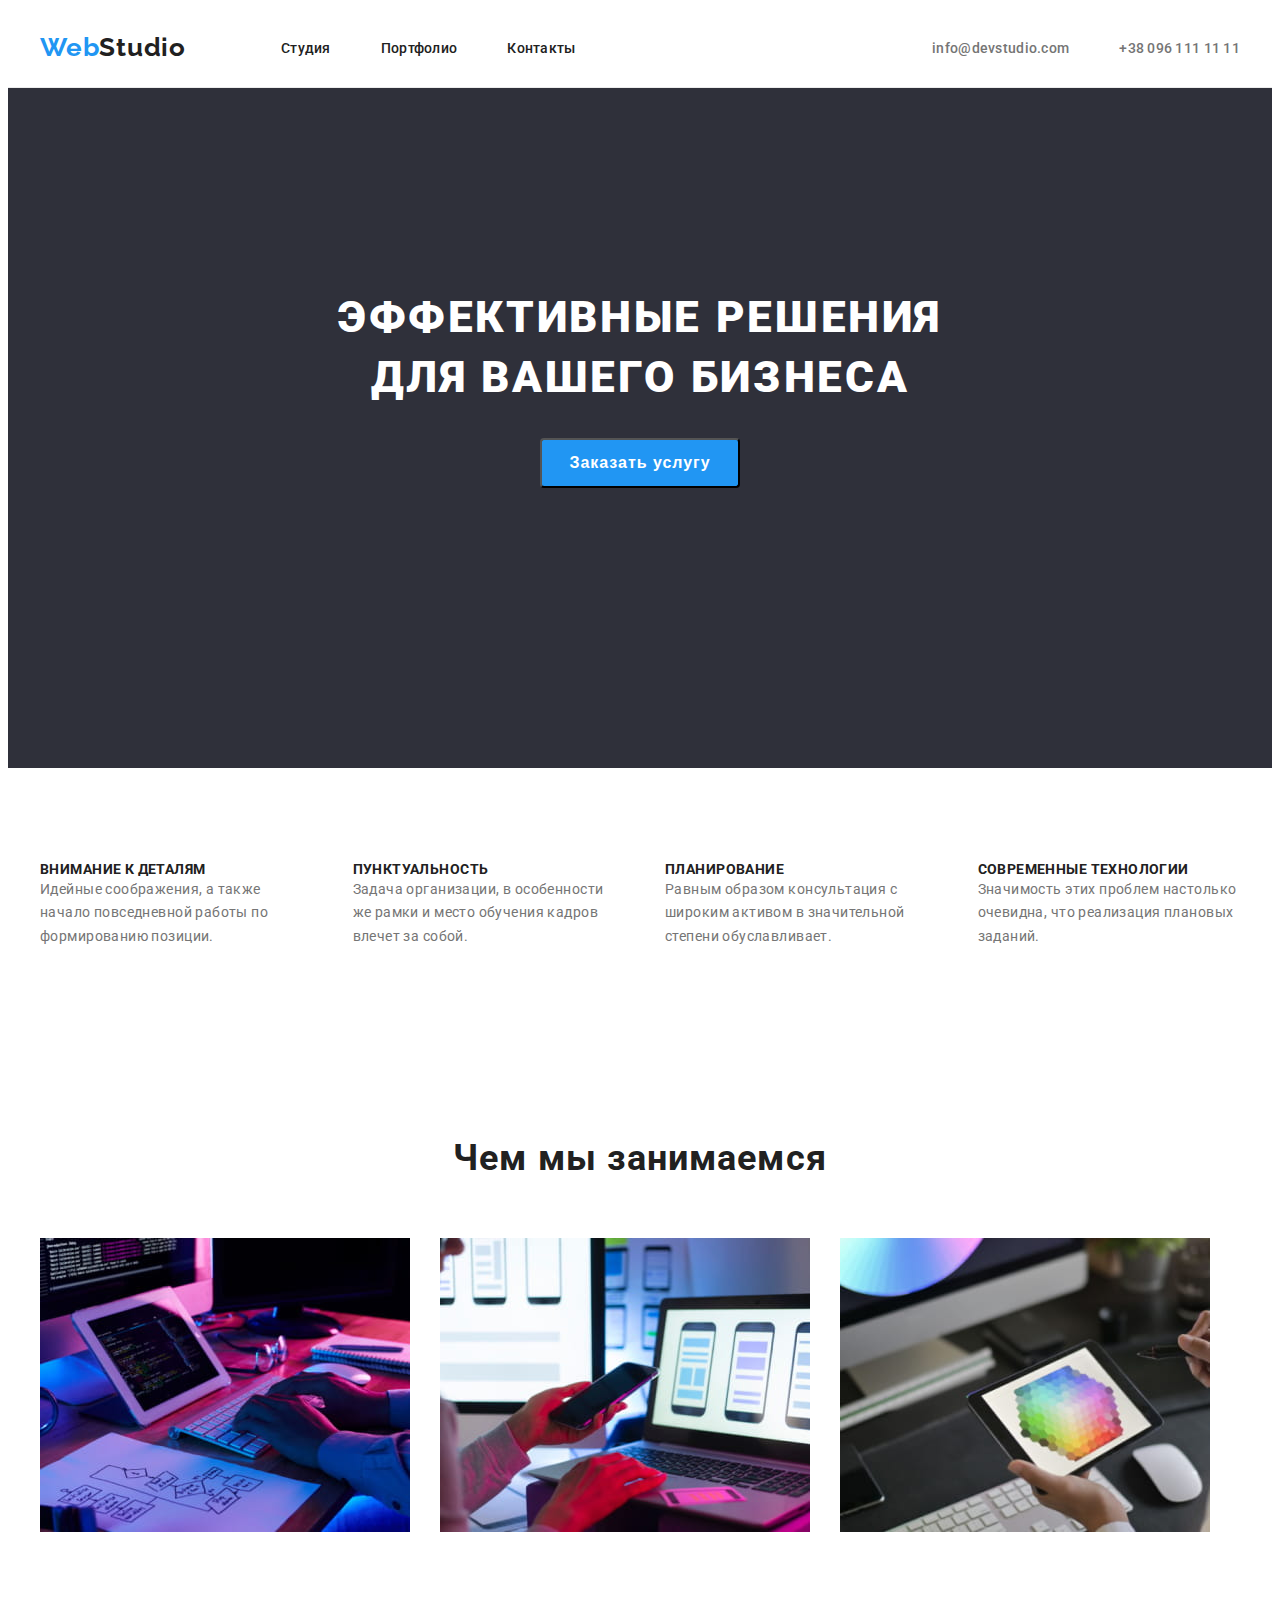
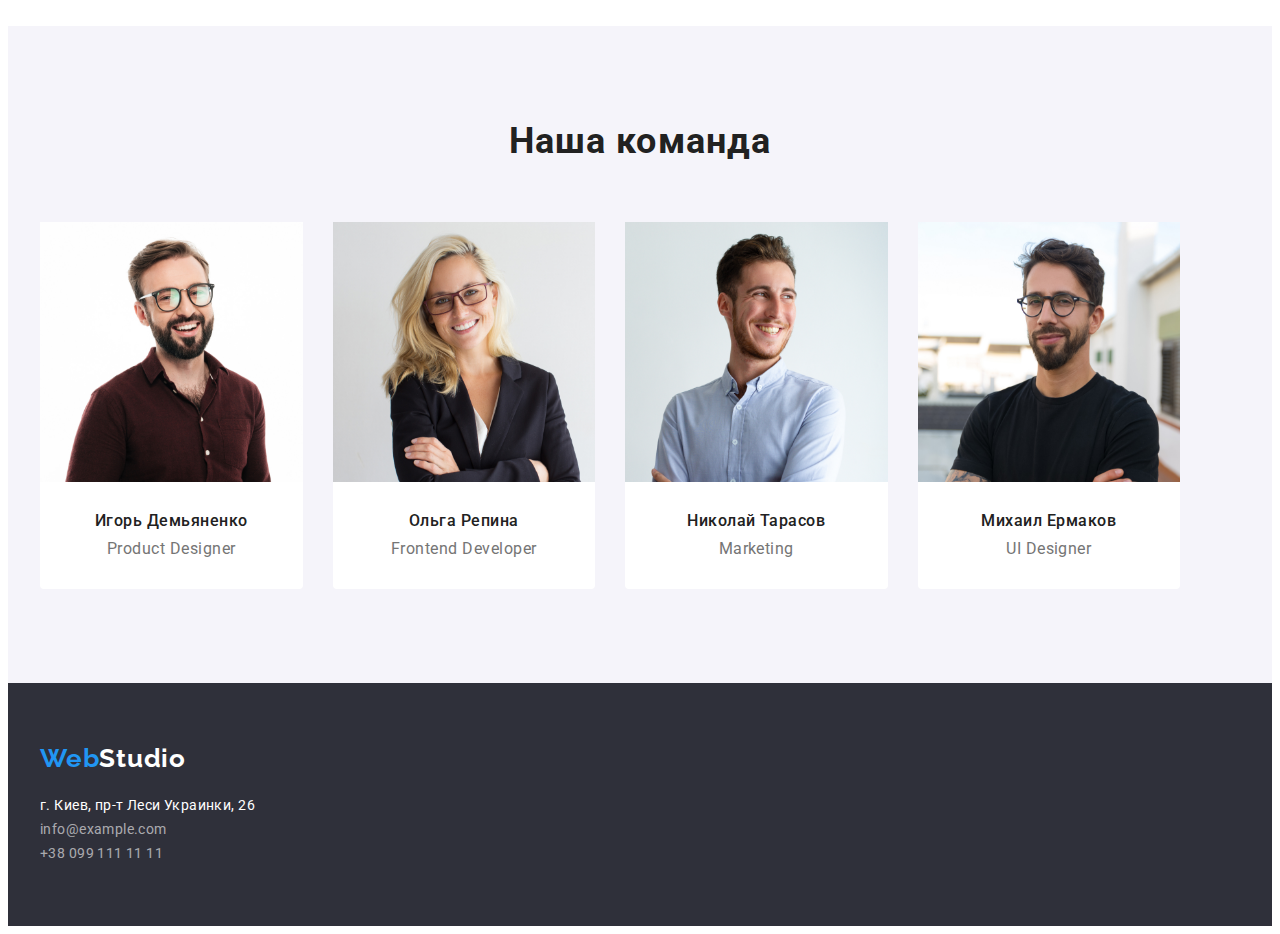
==== commit aa7751ab: "background fixed" ====
--- a/index.html
+++ b/index.html
@@ -37,9 +37,11 @@
         </div>
     </header>
     <main>
-        <section class="hero container">
+        <section class="hero">
+            <div class="container">
                 <h1 class="title hero-title">Эффективные решения для вашего бизнеса</h1>
                 <button class="button" type="button">Заказать услугу</button>
+            </div>
         </section>
         <section class="benefits section container">
             <h2 hidden>Наши особенности</h2>
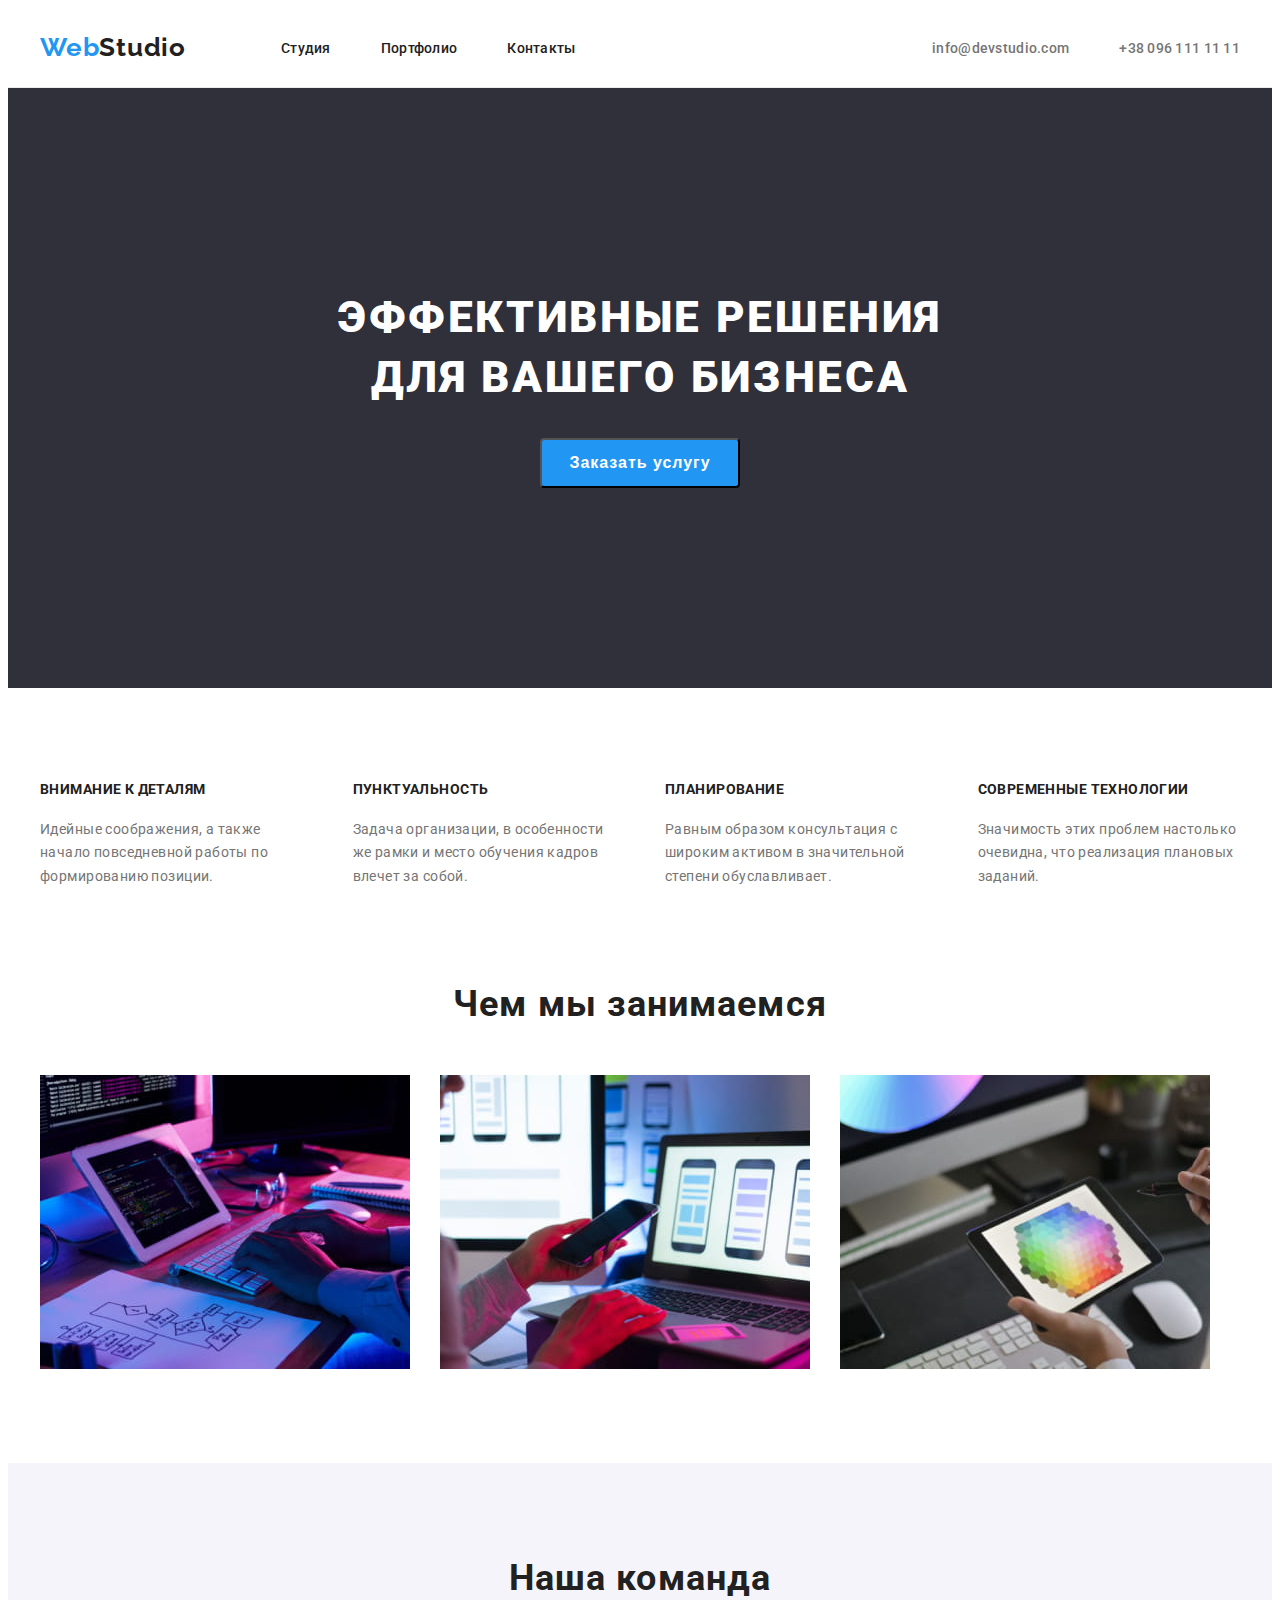
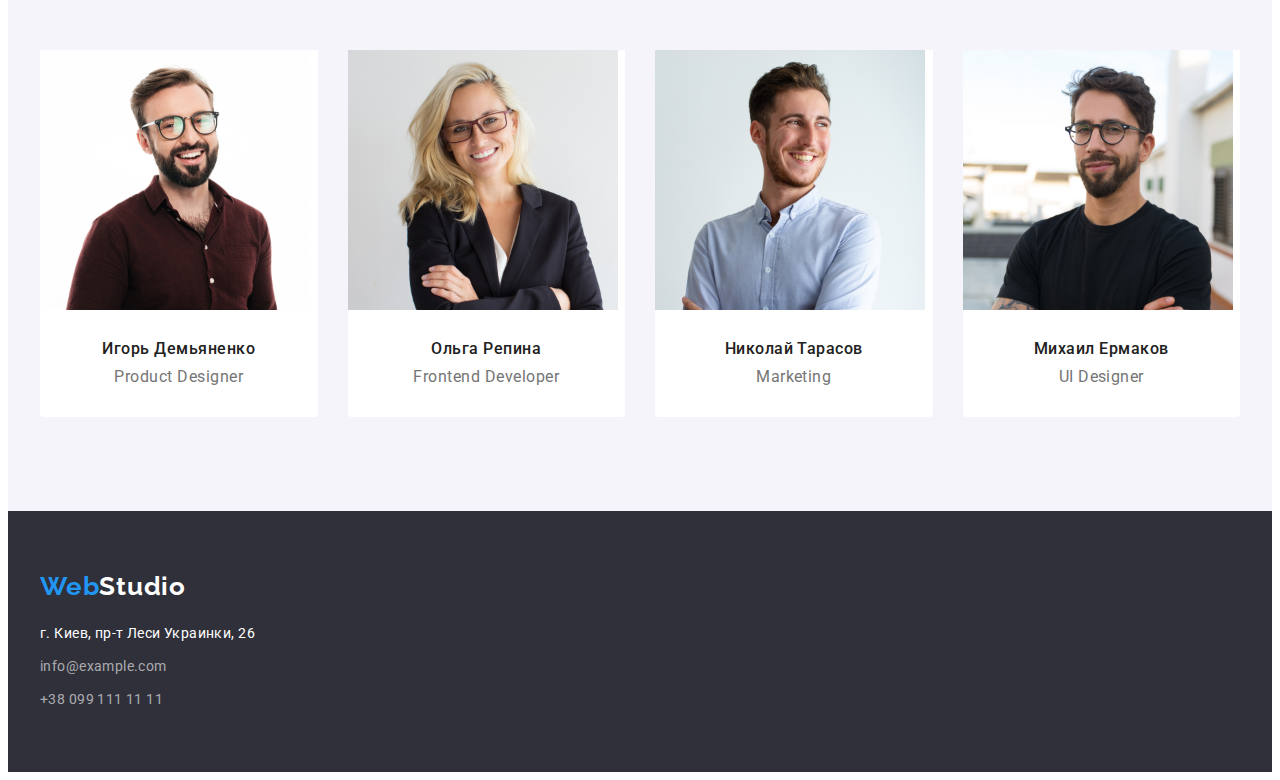
==== commit c31658f8: "containers and margins/paddings fixed" ====
--- a/index.html
+++ b/index.html
@@ -43,54 +43,54 @@
                 <button class="button" type="button">Заказать услугу</button>
             </div>
         </section>
-        <section class="benefits section container">
-            <h2 hidden>Наши особенности</h2>
-            <div class="benefits-container">
-            <ul class="list benefits-list">
-                <li class="benefits-item">
-                    <p class="benefits-text-title">Внимание к деталям</p>
-                    <p class="benefits-item-text">Идейные соображения, а также начало повседневной работы по формированию
-                        позиции.</p>
-                </li>
-                <li class="benefits-item">
-                    <p class="benefits-text-title">Пунктуальность</p>
-                    <p class="benefits-item-text">Задача организации, в особенности же рамки и место обучения кадров влечет
-                        за собой.</p>
-                </li>
-                <li class="benefits-item">
-                    <p class="benefits-text-title">Планирование</p>
-                    <p class="benefits-item-text">Равным образом консультация с широким активом в значительной степени
-                        обуславливает.</p>
-                </li>
-                <li class="benefits-item">
-                    <p class="benefits-text-title">Современные технологии</p>
-                    <p class="benefits-item-text">Значимость этих проблем настолько очевидна, что реализация плановых
-                        заданий.</p>
-                </li>
-            </ul>
+        <section class="benefits section">
+            <div class="container">
+                <h2 hidden>Наши особенности</h2>
+                <div class="benefits-container">
+                    <ul class="list benefits-list">
+                        <li class="benefits-item">
+                            <p class="benefits-text-title">Внимание к деталям</p>
+                            <p class="benefits-item-text">Идейные соображения, а также начало повседневной работы по формированию
+                                позиции.</p>
+                        </li>
+                        <li class="benefits-item">
+                            <p class="benefits-text-title">Пунктуальность</p>
+                            <p class="benefits-item-text">Задача организации, в особенности же рамки и место обучения кадров влечет
+                                за собой.</p>
+                        </li>
+                        <li class="benefits-item">
+                            <p class="benefits-text-title">Планирование</p>
+                            <p class="benefits-item-text">Равным образом консультация с широким активом в значительной степени
+                                обуславливает.</p>
+                        </li>
+                        <li class="benefits-item">
+                            <p class="benefits-text-title">Современные технологии</p>
+                            <p class="benefits-item-text">Значимость этих проблем настолько очевидна, что реализация плановых
+                                заданий.</p>
+                        </li>
+                    </ul>
+                </div>
             </div>
-            
-            
-
         </section>
-        <section class="what-we-do section container">
-            <h2 class="title what-we-do-title">Чем мы занимаемся</h2>
-            <ul class="what-we-do-list list">
-                <li class="what-we-do-item">
-                    <img src="./images/box1.jpg" alt="печать на клавиатуре" width="370" height="294">
-                </li>
-                <li class="what-we-do-item">
-                    <img src="./images/box2.jpg" alt="просмотр интерфейса телефонов" width="370" height="294">
-                </li>
-                <li class="what-we-do-item">
-                    <img src="./images/box3.jpg" alt="палитра цветов" width="370" height="294">
-                </li>
-            </ul>
+        <section class="what-we-do section">
+            <div class="container">
+                            <h2 class="title what-we-do-title">Чем мы занимаемся</h2>
+                            <ul class="what-we-do-list list">
+                                <li class="what-we-do-item">
+                                    <img src="./images/box1.jpg" alt="печать на клавиатуре" width="370" height="294">
+                                </li>
+                                <li class="what-we-do-item">
+                                    <img src="./images/box2.jpg" alt="просмотр интерфейса телефонов" width="370" height="294">
+                                </li>
+                                <li class="what-we-do-item">
+                                    <img src="./images/box3.jpg" alt="палитра цветов" width="370" height="294">
+                                </li>
+                            </ul>  
+            </div>
         </section>
         <section class="our-team section">
             <div class="container">
                             <h2 class="title our-team-title">Наша команда</h2>
-                            <div class="our-team-container">
                                 <ul class="our-team-list list">
                                     <li class="our-team-item">
                                         <img src="./images/teammember1.jpg" alt="фото Игоря Демьяненко" width="270" height="260">
@@ -123,8 +123,6 @@
                                             <p class="our-team-text" lang="en">UI Designer</p>
                                         </div>
                                 </ul>
-
-            </div>
         </section>
         <footer class="footer-style">
             <div class="container">
--- a/css/styles.css
+++ b/css/styles.css
@@ -41,8 +41,8 @@
 }
 .container {
   width: 1200px;
-  padding-left: 20px;
-  padding-right: 20px;
+  padding-left: 15px;
+  padding-right: 15px;
   margin: 0 auto;
 }
 
@@ -80,9 +80,12 @@
 .header-left {
   display: flex;
   align-items: center;
+}
+.header-container a {
   padding-top: 24px;
   padding-bottom: 24px;
 }
+
 .logo {
   letter-spacing: 0.03em;
   font-family: Raleway, sans-serif;
@@ -142,23 +145,27 @@
 .footer-style {
   background-color: var(--background-color);
   border-top: 60px;
+  padding-top: 60px;
   padding-bottom: 60px;
 }
-.footer-logo {
-  padding-top: 60px;
-}
+
 .logo-white {
   color: white;
 }
-.address-list {
-  margin-top: 20px;
-}
-
+.footer-logo {
+  margin-bottom: 20px;
+}
+.address-address {
+  margin-bottom: 9px;
+}
 .address-address > .link {
   font-size: 14px;
   line-height: 1.71;
   letter-spacing: 0.03em;
   color: #ffffff;
+}
+.address-item:not(:last-child) {
+  margin-bottom: 9px;
 }
 .address-link {
   font-size: 14px;
@@ -172,7 +179,7 @@
 .hero {
   background-color: var(--background-color);
   padding-top: 200px;
-  padding-bottom: 280px;
+  padding-bottom: 200px;
 }
 .hero-title {
   color: #ffffff;
@@ -224,6 +231,7 @@
   line-height: 1.14;
   letter-spacing: 0.03em;
   text-transform: uppercase;
+  margin-bottom: 20px;
 }
 .benefits-item-text {
   font-size: 14px;
@@ -231,8 +239,12 @@
   letter-spacing: 0.03em;
 }
 /* ---------WHAT ARE WE DOING----------- */
+.what-we-do {
+  padding-top: 0;
+}
+
 .what-we-do-title {
-  margin-bottom: 59px;
+  margin-bottom: 50px;
 }
 
 .what-we-do-list {
@@ -253,7 +265,7 @@
   background-color: #f5f4fa;
 }
 .our-team-title {
-  margin-bottom: 59px;
+  margin-bottom: 50px;
 }
 .our-team-container {
   display: flex;
@@ -261,17 +273,17 @@
 }
 .our-team-list {
   display: flex;
+  margin-left: -30px;
 }
 
 .our-team-item {
   flex-basis: calc(100% / 4 - 30px);
   /* width: 25%; */
   background-color: white;
+  margin-left: 30px;
   border-radius: 0px 0px 4px 4px;
 }
-.our-team-item:not(:first-child) {
-  margin-left: 30px;
-}
+
 .our-team-description {
   padding-top: 30px;
   padding-bottom: 30px;
@@ -358,10 +370,7 @@
 }
 .portfolio-description {
   padding-left: 24px;
-  padding-top: 30px;
-  padding-bottom: 30px;
+  padding-top: 20px;
+  padding-bottom: 20px;
   text-align: left;
 }
-/* .portfolio-description > .portfolio-title {
-  text-align: left;
-} */
